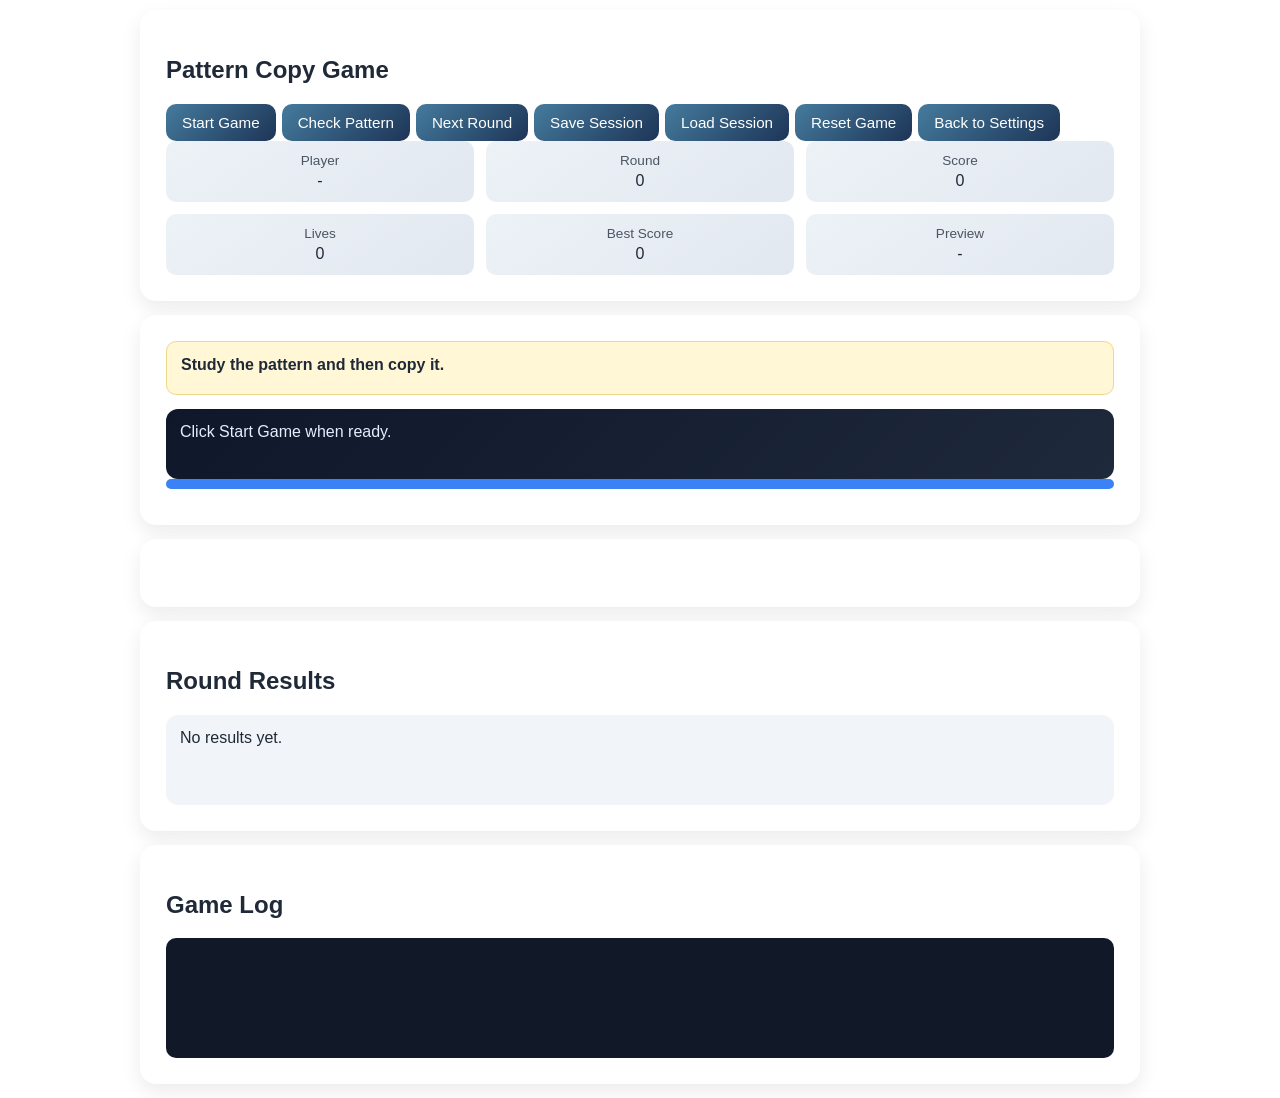
==== game.html @ 0e87352e "Add files via upload" ====
<!doctype html>
<html lang="en">
  <head>
    <meta charset="UTF-8" />
    <meta name="viewport" content="width=device-width, initial-scale=1.0" />
    <title>Pattern Copy Game</title>
    <link rel="stylesheet" href="styles.css" />
  </head>
  <body>
    <main class="game-window-wrap">
      <section class="card">
        <h1>Pattern Copy Game</h1>

        <div class="button-row">
          <button id="startBtn" type="button">Start Game</button>
          <button id="checkBtn" type="button">Check Pattern</button>
          <button id="nextRoundBtn" type="button">Next Round</button>
          <button id="saveBtn" type="button">Save Session</button>
          <button id="loadBtn" type="button">Load Session</button>
          <button id="resetBtn" type="button">Reset Game</button>
          <button id="backBtn" type="button">Back to Settings</button>
        </div>

        <div class="stats-grid game-stats-grid">
          <div class="stat-box">
            <span class="label">Player</span>
            <span id="displayPlayer">-</span>
          </div>
          <div class="stat-box">
            <span class="label">Round</span>
            <span id="displayRound">0</span>
          </div>
          <div class="stat-box">
            <span class="label">Score</span>
            <span id="displayScore">0</span>
          </div>
          <div class="stat-box">
            <span class="label">Lives</span>
            <span id="displayLives">0</span>
          </div>
          <div class="stat-box">
            <span class="label">Best Score</span>
            <span id="displayBestScore">0</span>
          </div>
          <div class="stat-box">
            <span class="label">Preview</span>
            <span id="displayPreview">-</span>
          </div>
        </div>
      </section>

      <section class="card">
        <div id="ruleArea" class="rule-area">
          Study the pattern and then copy it.
        </div>
        <div id="messageArea" class="message-area">
          Click Start Game when ready.
        </div>
        <div id="timerBarContainer">
          <div id="timerBar"></div>
        </div>
      </section>

      <section class="card">
        <div id="gridArea" class="grid-area"></div>
      </section>

      <section class="card">
        <h2>Round Results</h2>
        <div id="resultsArea" class="results-area">No results yet.</div>
      </section>

      <section class="card">
        <h2>Game Log</h2>
        <div id="logArea" class="log-area"></div>
      </section>
    </main>

    <script src="game.js"></script>
  </body>
</html>
---- styles.css ----
* {
    box-sizing: border-box;
}

body {
    margin: 0;
    font-family: "Segoe UI", Arial, sans-serif;
    background-color: linear-gradient(135deg, #eef4fb, #dbeafe);
    color: #1f2937;
}

.page-header {
    text-align: center;
    background-color: #1d3557;
    color: white;
    padding: 24px 16px;
}

.page-header h1 {
    margin: 0 0 8px 0;
}

.page-header p {
    margin: 0;
}

.container {
    width: min(900px, 95%);
    margin: 24px auto;
}

.game-window-wrap {
    width: min(1000px, 96%);
    margin: 10px auto;
}

.card {
    background-color: white;
    border-radius: 16px;
    padding: 26px;
    margin-bottom: 14px;
    box-shadow: 0 8px 20px rgba(0, 0, 0, 0.08);
    transition: transform 0.15s ease, box-shadow 0.15s ease;
}

.form-row {
    display: grid;
    gap: 8px;
    margin-bottom: 14px;
}

.form-row input,
.form-row select {
    padding: 10px;
    border: 1px solid #bcc7d3;
    border-radius: 8px;
    font-size: 1rem;
}

fieldset {
    border: 1px solid #cfd8e3;
    border-radius: 10px;
    margin-bottom: 16px;
    padding: 14px;
}

legend {
    font-weight: bold;
    padding: 0 6px;
}

.option-line {
    display: block;
    margin-bottom: 8px;
}

.button-row {
    display: flex;
    flex-wrap: wrap;
    gap: 6px;
}

button {
    padding: 10px 16px;
    border: none;
    border-radius: 10px;
    background: linear-gradient(135deg, #457b9d, #1d3557);
    color: white;
    cursor: pointer;
    font-size: 0.95rem;
    transition: 0.2s ease;
}

button:hover {
    transform: scale(1.05);
    background: linear-gradient(135deg, #5a93b8, #274c77);
}

button:active {
    transform: scale(0.98);
}

button:disabled {
    background: #9aa9b5;
    cursor: not-allowed;
}

.preview-box {
    margin-top: 18px;
    background-color: #eef5ff;
    border-radius: 10px;
    padding: 14px;
}

.stats-grid {
    display: grid;
    gap: 12px;
}

.game-stats-grid {
    grid-template-columns: repeat(3, 1fr);
}

.stat-box {
    background: linear-gradient(145deg, #edf2f7, #e2e8f0);
    border-radius: 10px;
    padding: 12px;
    text-align: center;
}

.label {
    display: block;
    font-size: 0.85rem;
    color: #4b5563;
    margin-bottom: 4px;
}

.rule-area {
    min-height: 54px;
    background: #fff7d6;
    border: 1px solid #ecd98b;
    border-radius: 10px;
    padding: 14px;
    margin-bottom: 14px;
    font-weight: bold;
}

#timerBarContainer {
    width: 100%;
    height: 10px;
    background: #e5e7eb;
    border-radius: 6px;
    overflow: hidden;
    margin-bottom: 10px;
}

#timerBar {
    height: 100%;
    width: 100%;
    background: #3b82f6;
    transition: width 0.2s linear;
}

.grid-area {
    display: grid;
    justify-content: center;
    gap: 6px;
    padding: 8px;
}

.pattern-cell {
    width: clamp(45px, 8vw, 70px);
    height: clamp(45px, 8vw, 70px);
    border-radius: 12px;
    border: 2px solid #c7d2e0;
    display: grid;
    place-items: center;
    font-size: 1.2rem;
    font-weight: bold;
    cursor: pointer;
    user-select: none;
    background: linear-gradient(145deg, #f8fafc, #e2e8f0);
    transition: all 0.2s ease;
}

.pattern-cell:hover {
    transform: scale(1.05);
    border-color: #457b9d;
}

.pattern-cell.preview {
    outline: 4px solid #fbbf24;
    transform: scale(1.08);
}

.pattern-cell.hint {
    outline: 2px dashed #fbbf24;
}

.pattern-cell.selected {
    background: linear-gradient(145deg, #93c5fd, #60a5fa);
    border-color: #2563eb;
}

.pattern-cell.lights.selected {
    background: linear-gradient(145deg, #93c5fd, #60a5fa);
    color: #000;
    border-color: #eab308;
    transform: scale(1.08);
    box-shadow: 0 0 10px #facc15;
}

.pattern-cell.correct {
    background: #86efac;
    border-color: #22c55e;
}

.pattern-cell.lights.correct {
    background: #22c55e;
    color: #000;
    box-shadow: 0 0 12px #22c55e;
    transform: scale(1.1);
}

.pattern-cell.wrong {
    background: #fca5a5;
    border-color: #ef4444;
}

.pattern-cell.lights.wrong {
    background: #ef4444;
    color: #fff;
    box-shadow: 0 0 12px #ef4444;
    transform: scale(1.1);
}

.pattern-cell.symbols {
    font-size: 1.6rem;
}

.pattern-cell.lights {
    background: #222;
    color: white;
    border-radius: 50%;
    transition: 0.2s;
}

.results-area {
    min-height: 90px;
    background: #f1f5f9;
    border-radius: 12px;
    padding: 14px;
}

.message-area {
    min-height: 70px;
    background: linear-gradient(135deg, #0f172a, #1e293b);
    color: #e5eefc;
    border-radius: 12px;
    padding: 14px;
    font-weight: 500;
}

.log-area {
    min-height: 120px;
    max-height: 240px;
    overflow-y: auto;
    background: #111827;
    color: #f9fafb;
    border-radius: 10px;
    padding: 14px;
    white-space: pre-line;
}

.log-entry {
    border-bottom: 1px solid rgba(255, 255, 255, 0.12);
    padding-bottom: 8px;
    margin-bottom: 8px;
}

.page-footer {
    text-align: center;
    padding: 18px;
    background-color: #1d3557;
    color: white;
    margin-top: 24px;
}

@media (max-width: 800px) {
    .game-stats-grid {
        grid-template-columns: 1fr;
    }

    .pattern-cell {
        width: 52px;
        height: 52px;
        font-size: 1.2rem;
    }
}
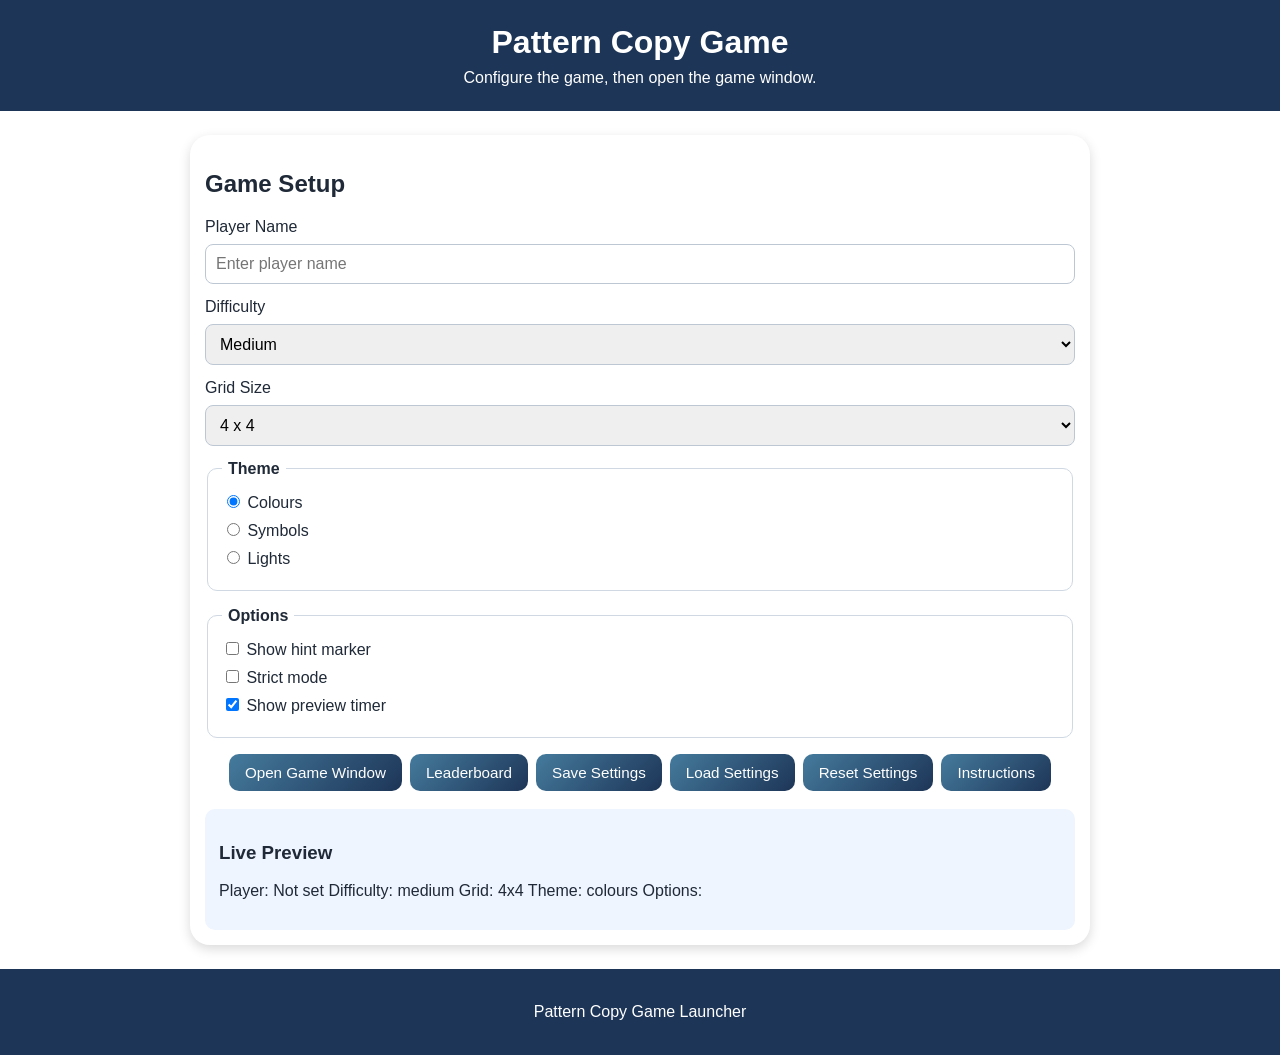
==== commit 7cd04dfb: "Add files via upload Updated SS3 improvements and gameplay polish" ====
--- a/game.html
+++ b/game.html
@@ -10,16 +10,6 @@
     <main class="game-window-wrap">
       <section class="card">
         <h1>Pattern Copy Game</h1>
-
-        <div class="button-row">
-          <button id="startBtn" type="button">Start Game</button>
-          <button id="checkBtn" type="button">Check Pattern</button>
-          <button id="nextRoundBtn" type="button">Next Round</button>
-          <button id="saveBtn" type="button">Save Session</button>
-          <button id="loadBtn" type="button">Load Session</button>
-          <button id="resetBtn" type="button">Reset Game</button>
-          <button id="backBtn" type="button">Back to Settings</button>
-        </div>
 
         <div class="stats-grid game-stats-grid">
           <div class="stat-box">
@@ -65,6 +55,18 @@
         <div id="gridArea" class="grid-area"></div>
       </section>
 
+      <section class="card controls-card">
+      <div class="button-row">
+          <button id="startBtn" type="button">Start Game</button>
+          <button id="checkBtn" type="button">Check Pattern</button>
+          <button id="nextRoundBtn" type="button">Next Round</button>
+          <button id="saveBtn" type="button">Save Session</button>
+          <button id="loadBtn" type="button">Load Session</button>
+          <button id="resetBtn" type="button">Reset Game</button>
+          <button id="backBtn" type="button">Back to Settings</button>
+        </div>
+        </section>
+
       <section class="card">
         <h2>Round Results</h2>
         <div id="resultsArea" class="results-area">No results yet.</div>
@@ -75,7 +77,20 @@
         <div id="logArea" class="log-area"></div>
       </section>
     </main>
+    
 
+    <!-- Change 5: Added game over modal -->
+    <div id="gameOverModal" class="game-over-modal hidden">
+      <div class="game-over-content">
+        <h2>Game Over</h2>
+
+        <p id="finalScoreText">Final Score: 0</p>
+        <p id="bestScoreText">Best Score: 0</p>
+        <p id="roundText">Rounds Survived: 0</p>
+
+        <button id="playAgainBtn">Play Again</button>
+      </div>
+    </div>
     <script src="game.js"></script>
   </body>
 </html>
--- a/styles.css
+++ b/styles.css
@@ -1,299 +1,470 @@
 * {
-    box-sizing: border-box;
+  box-sizing: border-box;
 }
 
 body {
-    margin: 0;
-    font-family: "Segoe UI", Arial, sans-serif;
-    background-color: linear-gradient(135deg, #eef4fb, #dbeafe);
-    color: #1f2937;
+  margin: 0;
+  font-family: Arial, Helvetica, sans-serif;
+  background-color: linear-gradient(135deg, #eef4fb, #dbeafe);
+  color: #1f2937;
 }
 
 .page-header {
-    text-align: center;
-    background-color: #1d3557;
-    color: white;
-    padding: 24px 16px;
+  text-align: center;
+  background-color: #1d3557;
+  color: white;
+  padding: 24px 16px;
 }
 
 .page-header h1 {
-    margin: 0 0 8px 0;
+  margin: 0 0 8px 0;
 }
 
 .page-header p {
-    margin: 0;
+  margin: 0;
 }
 
 .container {
-    width: min(900px, 95%);
-    margin: 24px auto;
+  width: min(900px, 95%);
+  margin: 24px auto;
 }
 
 .game-window-wrap {
-    width: min(1000px, 96%);
-    margin: 10px auto;
+  width: min(900px, 96%);
+  margin: 10px auto;
+  display: flex;
+  flex-direction: column;
+  gap: 12px;
 }
 
 .card {
-    background-color: white;
-    border-radius: 16px;
-    padding: 26px;
-    margin-bottom: 14px;
-    box-shadow: 0 8px 20px rgba(0, 0, 0, 0.08);
-    transition: transform 0.15s ease, box-shadow 0.15s ease;
+  background: rgba(255, 255, 255, 0.12);
+  backdrop-filter: blur(12px);
+  border: 1px solid rgba(255, 255, 255, 0.08);
+  border-radius: 20px;
+  padding: 14px;
+  box-shadow: 0 4px 12px rgba(0, 0, 0, 0.15);
 }
 
 .form-row {
-    display: grid;
-    gap: 8px;
-    margin-bottom: 14px;
+  display: grid;
+  gap: 8px;
+  margin-bottom: 14px;
 }
 
 .form-row input,
 .form-row select {
+  padding: 10px;
+  border: 1px solid #bcc7d3;
+  border-radius: 8px;
+  font-size: 1rem;
+}
+
+fieldset {
+  border: 1px solid #cfd8e3;
+  border-radius: 10px;
+  margin-bottom: 16px;
+  padding: 14px;
+}
+
+legend {
+  font-weight: bold;
+  padding: 0 6px;
+}
+
+.option-line {
+  display: block;
+  margin-bottom: 8px;
+}
+
+.button-row {
+  display: flex;
+  flex-wrap: wrap;
+  gap: 8px;
+  justify-content: center;
+  order: 4;
+}
+
+/*Update*/
+.controls-card {
+  padding-top: 18px;
+  padding-bottom: 18px;
+}
+
+button {
+  padding: 10px 16px;
+  border: none;
+  border-radius: 10px;
+  background: linear-gradient(135deg, #457b9d, #1d3557);
+  color: white;
+  cursor: pointer;
+  font-size: 0.95rem;
+  transition: 0.2s ease;
+  transform-origin: center;
+}
+
+button:hover {
+  transform: scale(1.04);
+  background: linear-gradient(135deg, #5a93b8, #274c77);
+}
+
+button:active {
+  transform: scale(0.98);
+}
+
+button:disabled {
+  background: #9aa9b5;
+  cursor: not-allowed;
+}
+
+.preview-box {
+  margin-top: 18px;
+  background-color: #eef5ff;
+  border-radius: 10px;
+  padding: 14px;
+}
+
+.stats-grid {
+  display: grid;
+  gap: 12px;
+}
+
+.game-stats-grid {
+  grid-template-columns: repeat(3, 1fr);
+}
+
+.stat-box {
+  background: linear-gradient(145deg, #edf2f7, #e2e8f0);
+  border-radius: 10px;
+  padding: 12px;
+  text-align: center;
+}
+
+.label {
+  display: block;
+  font-size: 0.85rem;
+  color: #4b5563;
+  margin-bottom: 4px;
+}
+
+.rule-area {
+  min-height: 54px;
+  background: #fff7d6;
+  border: 1px solid #ecd98b;
+  border-radius: 10px;
+  padding: 14px;
+  margin-bottom: 14px;
+  font-weight: bold;
+}
+
+#timerBarContainer {
+  width: 100%;
+  height: 10px;
+  background: #e5e7eb;
+  border-radius: 6px;
+  overflow: hidden;
+  margin-bottom: 10px;
+}
+
+#timerBar {
+  height: 100%;
+  width: 100%;
+  background: #3b82f6;
+  transition: width 0.2s linear;
+}
+
+.grid-area {
+  display: grid;
+  justify-content: center;
+  align-content: center;
+  margin: 0 auto;
+  gap: 6px;
+  padding: 12px 0;
+  order:3 ;
+}
+
+.pattern-cell {
+  width: clamp(45px, 8vw, 70px);
+  height: clamp(45px, 8vw, 70px);
+  border-radius: 12px;
+  border: 2px solid #c7d2e0;
+  display: grid;
+  place-items: center;
+  font-size: 1.2rem;
+  font-weight: bold;
+  cursor: pointer;
+  user-select: none;
+  background: linear-gradient(145deg, #f8fafc, #e2e8f0);
+  transition: all 0.25s ease, transform 0.25s ease, opacity 0.25s ease; 
+}
+
+.pattern-cell:hover {
+  transform: scale(1.08);
+  border-color: #457b9d;
+  box-shadow: 0 0 14px rgba(69, 123, 157, 0.45);
+}
+
+.pattern-cell.preview {
+  outline: 4px solid #fbbf24;
+  transform: scale(1.08);
+  animation: pulsePreview 0.8s ease-in-out infinite alternate;
+  box-shadow: 0 0 18px rgba(251, 191, 36, 0.8);
+}
+
+@keyframes pulsePreview {
+  from {
+    transform: scale(1);
+    opacity: 0.85;
+  }
+
+  to {
+    transform: scale(1.08);
+    opacity: 1;
+  }
+}
+
+.pattern-cell.hint {
+  outline: 3px dashed #fbbf24;
+  background: rgba(251, 191, 36, 0.2);
+  animation: pulseHint 1s infinite alternate;
+}
+
+@keyframes pulseHint { /*Update*/
+  from {
+    transform: scale(1);
+  }
+
+  to {
+    transform: scale(1.06);
+  }
+}
+
+.pattern-cell.selected {
+  background: linear-gradient(145deg, #93c5fd, #60a5fa);
+  border-color: #2563eb;
+  animation: tilePop 0.2s ease;
+}
+
+@keyframes tilePop {
+  0% {
+    transform: scale(0.9s);
+  }
+
+  50% {
+    transform: scale(1.12);
+  }
+
+  100% {
+    transform: scale(1);
+  }
+}
+
+@keyframes shake {
+  0% {
+    transform: translateX(0);
+  }
+  20% {
+    transform: translateX(-6px);
+  }
+  40% {
+    transform: translateX(6px);
+  }
+  60% {
+    transform: translateX(-6px);
+  }
+  80% {
+    transform: translateX(6px);
+  }
+  100% {
+    transform: translateX(0);
+  }
+}
+
+.pattern-cell.lights.selected {
+  background: linear-gradient(145deg, #93c5fd, #60a5fa);
+  color: #000;
+  border-color: #eab308;
+  transform: scale(1.08);
+  box-shadow: 0 0 10px #facc15;
+}
+
+.pattern-cell.correct {
+  background: #86efac;
+  border-color: #22c55e;
+}
+
+.pattern-cell.lights.correct {
+  background: #22c55e;
+  color: #000;
+  box-shadow: 0 0 12px #22c55e;
+  transform: scale(1.1);
+}
+
+.pattern-cell.wrong {
+  background: #fca5a5;
+  border-color: #ef4444;
+}
+
+.pattern-cell.lights.wrong {
+  background: #ef4444;
+  color: #fff;
+  box-shadow: 0 0 12px #ef4444;
+  transform: scale(1.1);
+}
+
+.pattern-cell.symbols {
+  font-size: 1.6rem;
+}
+
+.pattern-cell.lights {
+  background: #222;
+  color: white;
+  border-radius: 50%;
+  transition: 0.2s;
+}
+
+.results-area {
+  min-height: 90px;
+  background: #f1f5f9;
+  border-radius: 12px;
+  padding: 14px;
+}
+
+.message-area {
+  min-height: 70px;
+  background: linear-gradient(135deg, #0f172a, #1e293b);
+  color: #e5eefc;
+  border-radius: 12px;
+  padding: 14px;
+  font-weight: 500;
+  font-size: 1.05rem;
+  text-align: center;
+}
+
+.log-area {
+  min-height: 120px;
+  max-height: 240px;
+  overflow-y: auto;
+  background: #111827;
+  color: #f9fafb;
+  border-radius: 10px;
+  padding: 14px;
+  white-space: pre-line;
+}
+
+.log-entry {
+  border-bottom: 1px solid rgba(255, 255, 255, 0.12);
+  padding-bottom: 8px;
+  margin-bottom: 8px;
+}
+
+.page-footer {
+  text-align: center;
+  padding: 18px;
+  background-color: #1d3557;
+  color: white;
+  margin-top: 24px;
+}
+
+/* Change 3: Improved mobile responsiveness */
+@media (max-width: 800px) {
+  .game-stats-grid {
+    grid-template-columns: 1fr;
+  }
+
+  .pattern-cell {
+    width: 54px;
+    height: 54px;
+    font-size: 1.2rem;
+  }
+
+  .button-row {
+    display: grid;
+    grid-template-columns: 1fr 1fr;
+    gap: 8px;
+  }
+
+  button {
+    width: 100%;
+    padding: 14px;
+    font-size: 1rem;
+  }
+
+  .container,
+  .game-window-wrap {
+    width: 100%;
+    margin: 8px auto;
+    padding: 0 10px;
+  }
+
+  .card {
+    padding: 12px;
+    border-radius: 16px;
+  }
+
+  .page-header h1{
+    font-size: 1.5rem;
+  }
+
+  .page-header p {
+    font-size: 0.9rem;
+  }
+
+  .page-header {
+    padding: 16px 10px;
+  }
+
+  .results-area,
+  .log-area {
     padding: 10px;
-    border: 1px solid #bcc7d3;
-    border-radius: 8px;
-    font-size: 1rem;
-}
-
-fieldset {
-    border: 1px solid #cfd8e3;
-    border-radius: 10px;
-    margin-bottom: 16px;
-    padding: 14px;
-}
-
-legend {
-    font-weight: bold;
-    padding: 0 6px;
-}
-
-.option-line {
-    display: block;
-    margin-bottom: 8px;
-}
-
-.button-row {
+    font-size: 0.9rem;
+  }
+
+  .grid-area {
+    gap: 4px;
+    justify-content: center;
+  }
+
+  .message-area {
+    font-size: 0.95rem;
+    padding: 12px;
+  }
+}
+/* End Change 3 */
+
+/* Change 5: Styled game over modal */
+.game-over-modal {
+    position: fixed;
+    inset: 0;
+    background: rgba(0,0,0,0.7);
     display: flex;
-    flex-wrap: wrap;
-    gap: 6px;
-}
-
-button {
-    padding: 10px 16px;
-    border: none;
-    border-radius: 10px;
-    background: linear-gradient(135deg, #457b9d, #1d3557);
-    color: white;
-    cursor: pointer;
-    font-size: 0.95rem;
-    transition: 0.2s ease;
-}
-
-button:hover {
-    transform: scale(1.05);
-    background: linear-gradient(135deg, #5a93b8, #274c77);
-}
-
-button:active {
-    transform: scale(0.98);
-}
-
-button:disabled {
-    background: #9aa9b5;
-    cursor: not-allowed;
-}
-
-.preview-box {
-    margin-top: 18px;
-    background-color: #eef5ff;
-    border-radius: 10px;
-    padding: 14px;
-}
-
-.stats-grid {
-    display: grid;
-    gap: 12px;
-}
-
-.game-stats-grid {
-    grid-template-columns: repeat(3, 1fr);
-}
-
-.stat-box {
-    background: linear-gradient(145deg, #edf2f7, #e2e8f0);
-    border-radius: 10px;
-    padding: 12px;
+    justify-content: center;
+    align-items: center;
+    z-index: 999;
+}
+
+.game-over-content {
+    background: white;
+    padding: 32px;
+    border-radius: 18px;
     text-align: center;
-}
-
-.label {
-    display: block;
-    font-size: 0.85rem;
-    color: #4b5563;
-    margin-bottom: 4px;
-}
-
-.rule-area {
-    min-height: 54px;
-    background: #fff7d6;
-    border: 1px solid #ecd98b;
-    border-radius: 10px;
-    padding: 14px;
-    margin-bottom: 14px;
-    font-weight: bold;
-}
-
-#timerBarContainer {
-    width: 100%;
-    height: 10px;
-    background: #e5e7eb;
-    border-radius: 6px;
-    overflow: hidden;
-    margin-bottom: 10px;
-}
-
-#timerBar {
-    height: 100%;
-    width: 100%;
-    background: #3b82f6;
-    transition: width 0.2s linear;
-}
-
-.grid-area {
-    display: grid;
-    justify-content: center;
-    gap: 6px;
-    padding: 8px;
-}
-
-.pattern-cell {
-    width: clamp(45px, 8vw, 70px);
-    height: clamp(45px, 8vw, 70px);
-    border-radius: 12px;
-    border: 2px solid #c7d2e0;
-    display: grid;
-    place-items: center;
-    font-size: 1.2rem;
-    font-weight: bold;
-    cursor: pointer;
-    user-select: none;
-    background: linear-gradient(145deg, #f8fafc, #e2e8f0);
-    transition: all 0.2s ease;
-}
-
-.pattern-cell:hover {
-    transform: scale(1.05);
-    border-color: #457b9d;
-}
-
-.pattern-cell.preview {
-    outline: 4px solid #fbbf24;
-    transform: scale(1.08);
-}
-
-.pattern-cell.hint {
-    outline: 2px dashed #fbbf24;
-}
-
-.pattern-cell.selected {
-    background: linear-gradient(145deg, #93c5fd, #60a5fa);
-    border-color: #2563eb;
-}
-
-.pattern-cell.lights.selected {
-    background: linear-gradient(145deg, #93c5fd, #60a5fa);
-    color: #000;
-    border-color: #eab308;
-    transform: scale(1.08);
-    box-shadow: 0 0 10px #facc15;
-}
-
-.pattern-cell.correct {
-    background: #86efac;
-    border-color: #22c55e;
-}
-
-.pattern-cell.lights.correct {
-    background: #22c55e;
-    color: #000;
-    box-shadow: 0 0 12px #22c55e;
-    transform: scale(1.1);
-}
-
-.pattern-cell.wrong {
-    background: #fca5a5;
-    border-color: #ef4444;
-}
-
-.pattern-cell.lights.wrong {
-    background: #ef4444;
-    color: #fff;
-    box-shadow: 0 0 12px #ef4444;
-    transform: scale(1.1);
-}
-
-.pattern-cell.symbols {
-    font-size: 1.6rem;
-}
-
-.pattern-cell.lights {
-    background: #222;
-    color: white;
-    border-radius: 50%;
-    transition: 0.2s;
-}
-
-.results-area {
-    min-height: 90px;
-    background: #f1f5f9;
-    border-radius: 12px;
-    padding: 14px;
-}
-
-.message-area {
-    min-height: 70px;
-    background: linear-gradient(135deg, #0f172a, #1e293b);
-    color: #e5eefc;
-    border-radius: 12px;
-    padding: 14px;
-    font-weight: 500;
-}
-
-.log-area {
-    min-height: 120px;
-    max-height: 240px;
-    overflow-y: auto;
-    background: #111827;
-    color: #f9fafb;
-    border-radius: 10px;
-    padding: 14px;
-    white-space: pre-line;
-}
-
-.log-entry {
-    border-bottom: 1px solid rgba(255, 255, 255, 0.12);
-    padding-bottom: 8px;
-    margin-bottom: 8px;
-}
-
-.page-footer {
-    text-align: center;
-    padding: 18px;
-    background-color: #1d3557;
-    color: white;
-    margin-top: 24px;
-}
-
-@media (max-width: 800px) {
-    .game-stats-grid {
-        grid-template-columns: 1fr;
-    }
-
-    .pattern-cell {
-        width: 52px;
-        height: 52px;
-        font-size: 1.2rem;
-    }
+    width: min(400px, 90%);
+    animation: fadeInUp 0.3s ease;
+    box-shadow: 0 10px 30px rgba(0,0,0,0.25);
+}
+
+.game-over-content h2{
+    margin-top: 0;
+    font-size: 2rem;
+    color: #ef4444;
+}
+
+.game-over-content p{
+    margin: 12px 0;
+    font-size: 1.05rem;
+}
+/* End Change 5 */
+
+.hidden {
+    display: none;
 }
